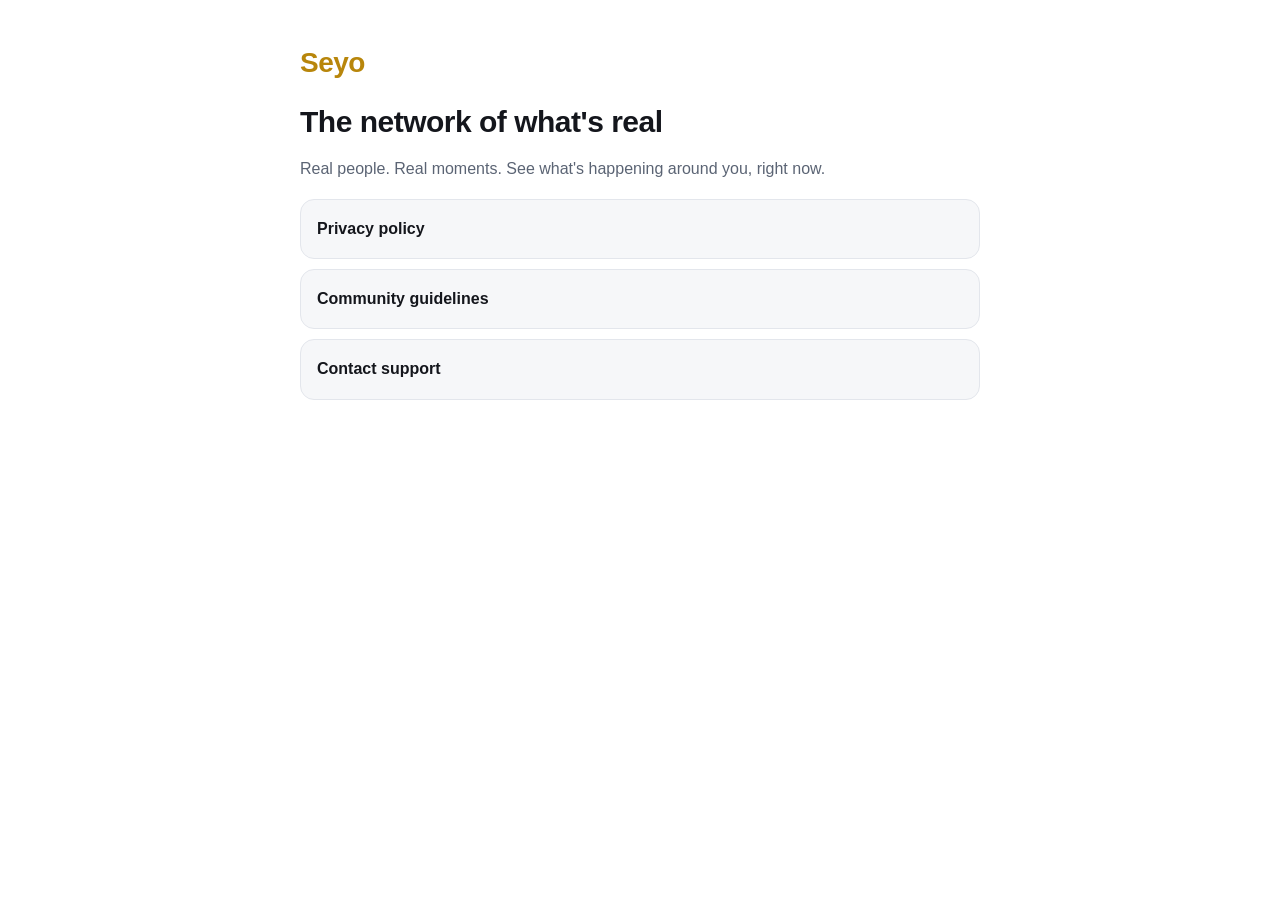
==== index.html @ 8cdd19f4 "Add Seyo privacy and guidelines pages" ====
<!doctype html>
<html lang="en">
<head>
<meta charset="utf-8">
<meta name="viewport" content="width=device-width, initial-scale=1">
<title>Seyo</title>
<link rel="stylesheet" href="style.css">
</head>
<body>
<main>
  <a class="brand" href="index.html">Seyo</a>
  <h1>The network of what's real</h1>
  <p class="muted">Real people. Real moments. See what's happening around you, right now.</p>
  <div class="links">
    <a href="privacy.html">Privacy policy</a>
    <a href="guidelines.html">Community guidelines</a>
    <a href="mailto:maryjaneflora2@gmail.com?subject=Seyo%20support">Contact support</a>
  </div>
</main>
</body>
</html>
---- style.css ----
:root { --bg:#07090f; --panel:#12151d; --line:#1d2331; --text:#eef1f7; --muted:#9aa3b5; --gold:#f6c453; }
@media (prefers-color-scheme: light) { :root { --bg:#ffffff; --panel:#f6f7f9; --line:#e3e6ec; --text:#14161c; --muted:#5b6474; --gold:#b8860b; } }
* { box-sizing: border-box; }
body { margin:0; background:var(--bg); color:var(--text); font:16px/1.65 -apple-system, BlinkMacSystemFont, "Segoe UI", Roboto, Helvetica, Arial, sans-serif; }
main { max-width:720px; margin:0 auto; padding:40px 20px 80px; }
.brand { font-weight:800; font-size:28px; letter-spacing:-0.5px; color:var(--gold); text-decoration:none; }
h1 { font-size:30px; line-height:1.2; margin:18px 0 4px; letter-spacing:-0.5px; }
.date { color:var(--muted); font-size:14px; margin:0 0 28px; }
h2 { font-size:19px; margin:34px 0 8px; }
p, li { color:var(--text); }
ul { padding-left:20px; }
li { margin:6px 0; }
.box { background:var(--panel); border:1px solid var(--line); border-radius:14px; padding:14px 16px; margin:18px 0; }
a { color:var(--gold); }
.muted { color:var(--muted); }
footer { margin-top:48px; padding-top:18px; border-top:1px solid var(--line); color:var(--muted); font-size:14px; }
.links a { display:block; background:var(--panel); border:1px solid var(--line); border-radius:14px; padding:16px; margin:10px 0; text-decoration:none; color:var(--text); font-weight:700; }
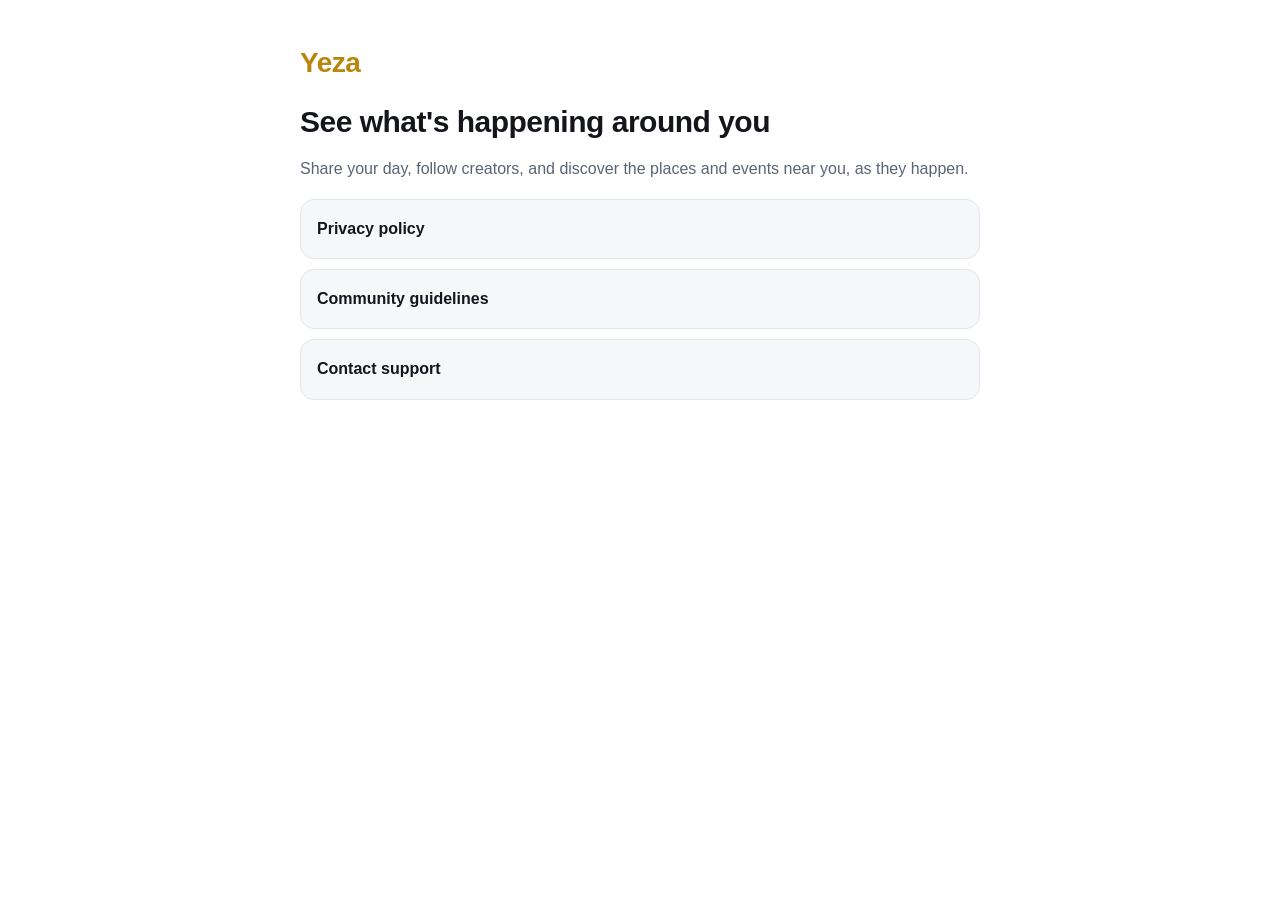
==== commit 1fc87b07: "Rename site from Seyo to Yeza and update content" ====
--- a/index.html
+++ b/index.html
@@ -3,18 +3,18 @@
 <head>
 <meta charset="utf-8">
 <meta name="viewport" content="width=device-width, initial-scale=1">
-<title>Seyo</title>
+<title>Yeza</title>
 <link rel="stylesheet" href="style.css">
 </head>
 <body>
 <main>
-  <a class="brand" href="index.html">Seyo</a>
-  <h1>The network of what's real</h1>
-  <p class="muted">Real people. Real moments. See what's happening around you, right now.</p>
+  <a class="brand" href="index.html">Yeza</a>
+  <h1>See what's happening around you</h1>
+  <p class="muted">Share your day, follow creators, and discover the places and events near you, as they happen.</p>
   <div class="links">
     <a href="privacy.html">Privacy policy</a>
     <a href="guidelines.html">Community guidelines</a>
-    <a href="mailto:maryjaneflora2@gmail.com?subject=Seyo%20support">Contact support</a>
+    <a href="mailto:yezasupport@gmail.com?subject=Yeza%20support">Contact support</a>
   </div>
 </main>
 </body>
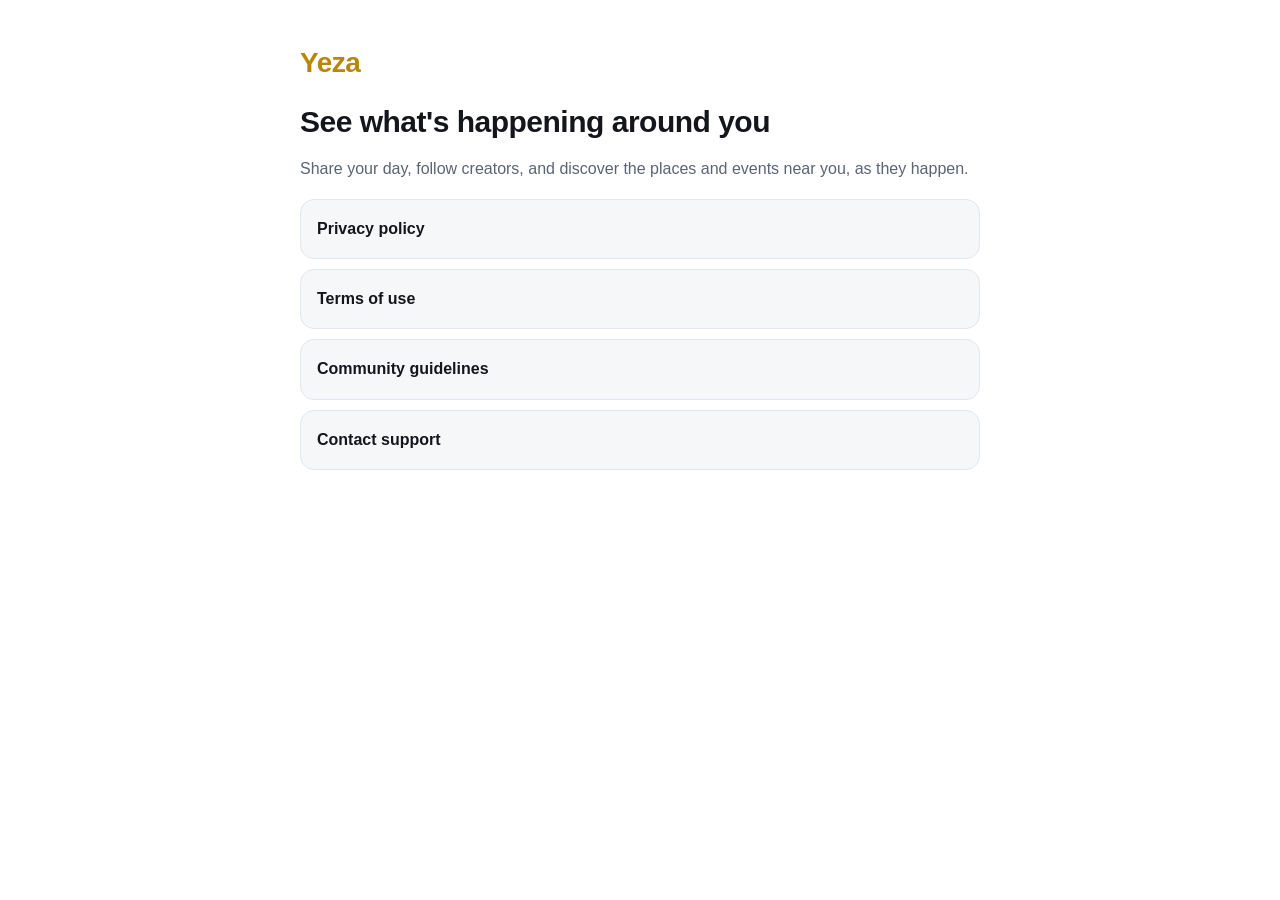
==== commit 5443f6f1: "Add terms of use link to index.html" ====
--- a/index.html
+++ b/index.html
@@ -13,6 +13,7 @@
   <p class="muted">Share your day, follow creators, and discover the places and events near you, as they happen.</p>
   <div class="links">
     <a href="privacy.html">Privacy policy</a>
+    <a href="terms.html">Terms of use</a>
     <a href="guidelines.html">Community guidelines</a>
     <a href="mailto:yezasupport@gmail.com?subject=Yeza%20support">Contact support</a>
   </div>
